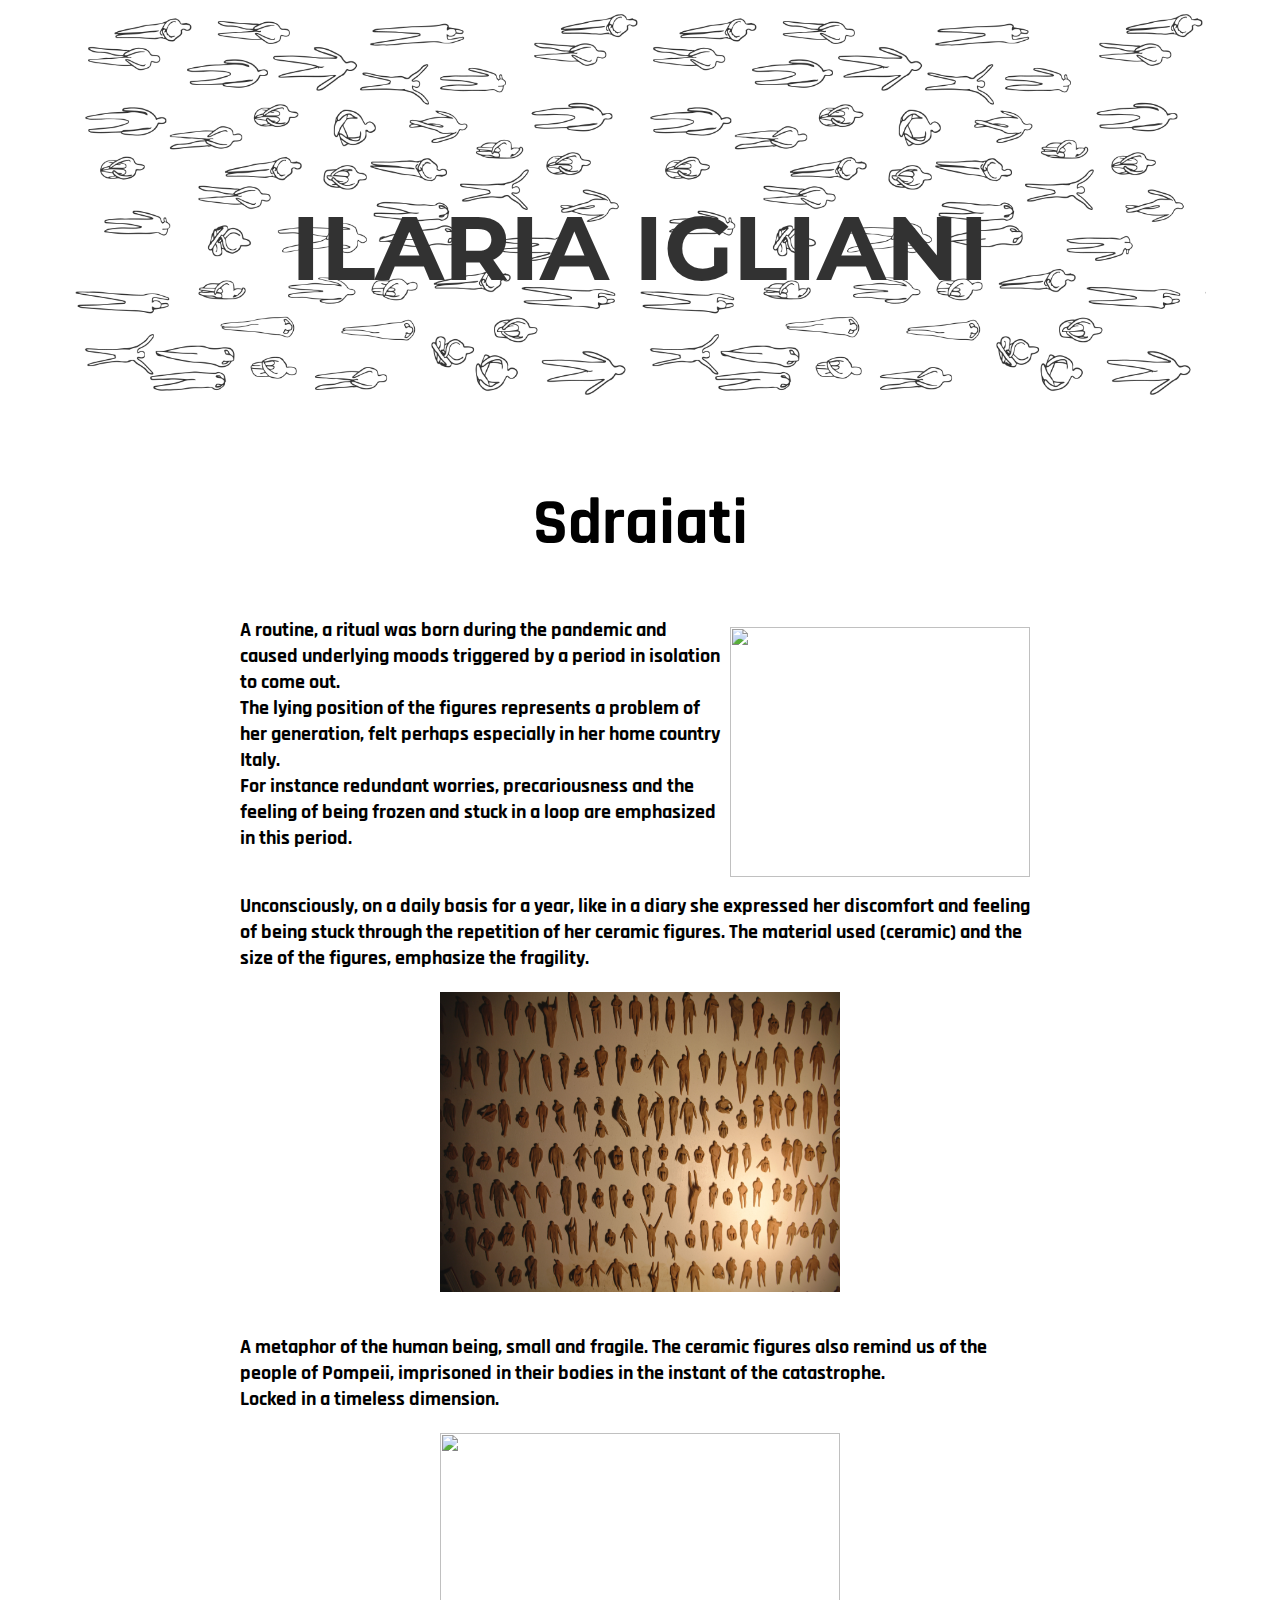
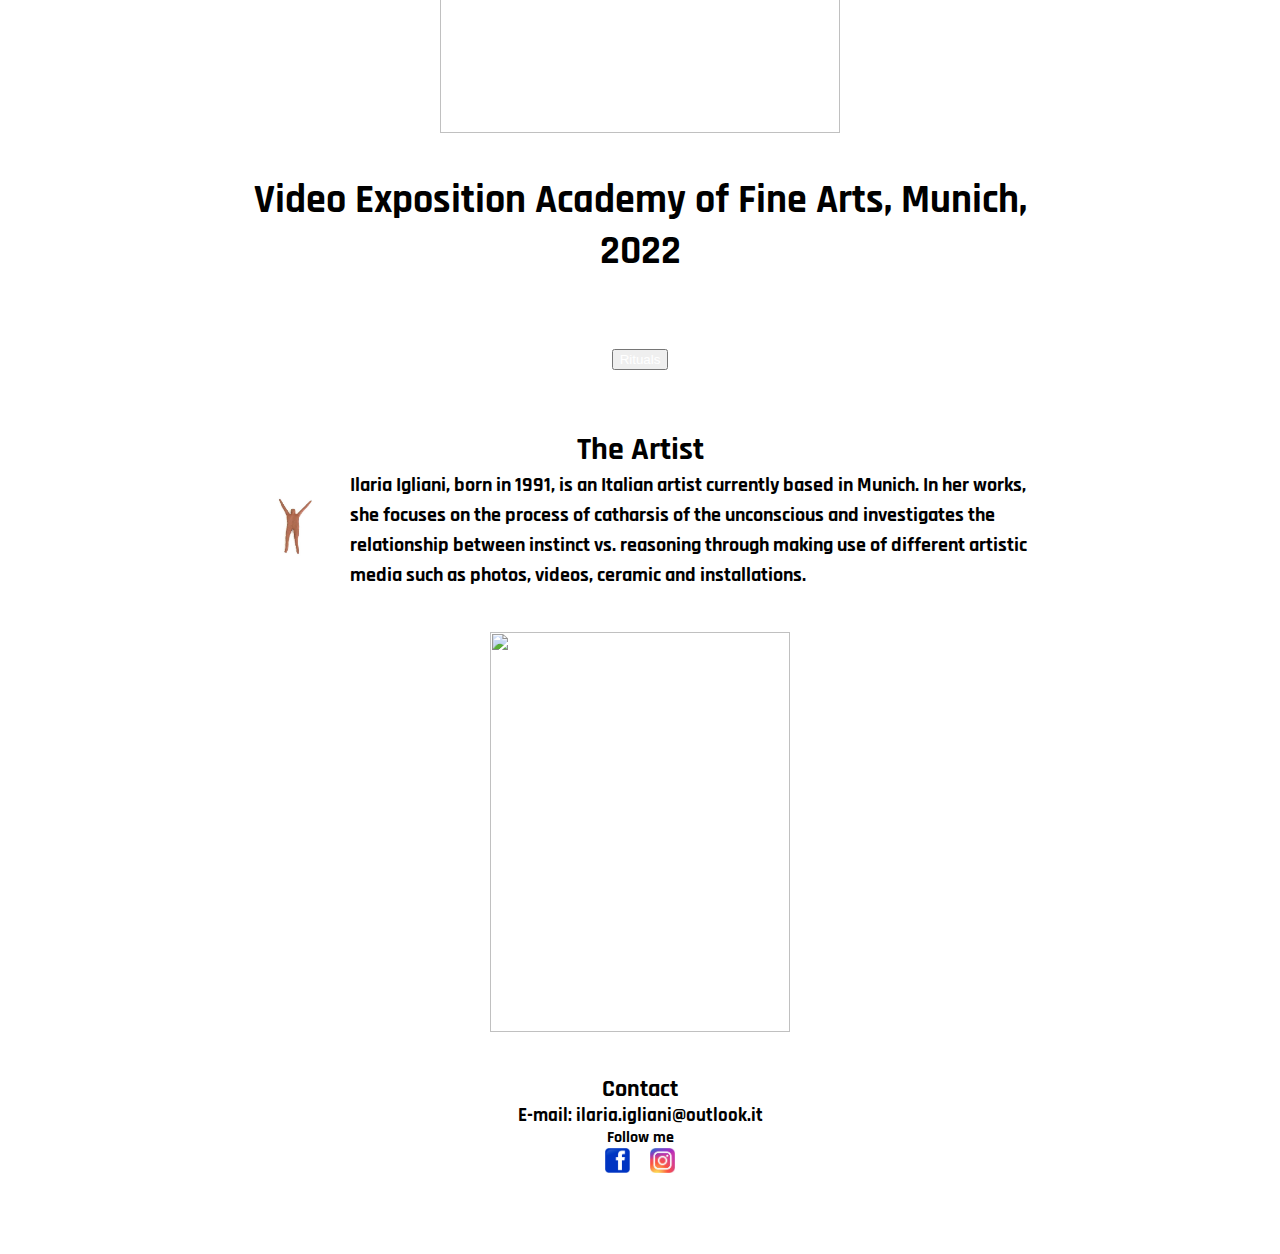
==== index.html @ bb70c913 "font style" ====
<!DOCTYPE html>
<html lang="en">
<head>
    <meta charset="UTF-8">
    <meta http-equiv="X-UA-Compatible" content="IE=edge">
    <meta name="viewport" content="width=>, initial-scale=0.99">
    <link rel="stylesheet" href="style.css">
    <link href="https://cdn.jsdelivr.net/npm/bootstrap@5.0.0-beta1/dist/css/bootstrap.min.css" rel="stylesheet"
        integrity="sha384-giJF6kkoqNQ00vy+HMDP7azOuL0xtbfIcaT9wjKHr8RbDVddVHyTfAAsrekwKmP1" crossorigin="anonymous">
<link rel="preconnect" href="https://fonts.googleapis.com">
<link rel="preconnect" href="https://fonts.gstatic.com" crossorigin>
<link
    href="https://fonts.googleapis.com/css2?family=Dancing+Script&family=Lobster&family=Montserrat:wght@800&family=Press+Start+2P&family=Rajdhani:wght@300&family=Redressed&display=swap"
    rel="stylesheet">

    <title>Ilaria</title>
</head>
<body>
<div class="container-xs">

    <div class="img">
     <span class="ilaria">ILARIA IGLIANI
    </span>

  
      
    </div>
        <div class="container">
    
    <div class="titolo">
     Sdraiati 
        </div>
    <div class="sdraiati">
    <img class="immagine1" src="IMG_9731.JPG"/> <span>
       <p1>A routine, a ritual was born during the pandemic and caused underlying moods triggered by a period in isolation to come out.

        <br /> The lying position of the figures represents a problem of her generation, felt perhaps especially in her home country Italy. </p1>
        
    </span>  
    <br /> 
    <p2> For instance redundant worries, precariousness and the feeling of being frozen and stuck in a loop are emphasized in this period.
        
      </p2>
      <br />
      <br />
      <br />

      <p3>
      Unconsciously, on a daily basis for a year, like in a diary she expressed her discomfort and feeling of being stuck through the repetition of her ceramic figures.
        
        The material used (ceramic) and the size of the figures, emphasize the fragility. </p3>
        
        <br /> <br />
        <img class="immagine2" src="IMG_9781 copi.jpg" />
        <br /> <br />
        <p4> A metaphor of the human being, small and fragile.
        
        The ceramic figures also remind us of the people of Pompeii, imprisoned in their bodies in the instant of the catastrophe. <br />Locked in a timeless dimension.
        
     </p4>
     <br /> <br />
    <img class="immagine3" src="IMG_9758.JPG"/>
    
   <br />
   <br />
    </div>

    <div class="rituals">
        
         <h7>Video Exposition Academy of Fine Arts, Munich, 2022</h7>
         <br/>
        <div class="button">
        <button type="button" class="btn btn-dark"><a class="video" href="video.html" >Rituals</a></button> 
        <br/>
        <br/>
    </div>
</div>
    
      <div class="art">
       <h1>The Artist</h1>  
       <img class="mammocci" src="okk.jpeg" />
       <span>
      <p5>  
      Ilaria Igliani, born in 1991, is an Italian artist currently based in Munich.
        
        In her works, she focuses on the process of catharsis of the unconscious and investigates the relationship between
        
        instinct vs. reasoning through making use of different artistic media such as photos, videos, ceramic and installations.
        
        </p5>    
    </span>
   
    <br />
    <br />
    <img class="foto" src="PSX_20220216_221642.jpg"  />
    
</div>
    <br />
    <br />
    <h2>Contact</h2>
    <h3>E-mail: ilaria.igliani@outlook.it
        <br /> 
      
    <h4>Follow me</h4>
   
    
    <div class="contatti">
        
        <div class="cell fb"> <a href="https://www.facebook.com/profile.php?id=100009602194717" target="_blank"> <img
                    src="256px-Facebook_icon.svg.png" /> </a> </div>
        <div class="cell insta"> <a href="https://www.instagram.com/ilariaigliani/" target="_blank"> <img
                    src="download.jpg" /></a> </div>
    
    
                </div>
                </div>
    
               </div>
    
        </body>
    
    </html>
---- style.css ----
.container-xs {
  width: 1131px;
  display: block;
  margin: 0 auto;
  margin-bottom: 75px;
}
.img {
  width: 1131px;
  height: 400px;
  background-image: url("retro-min.jpg");
  background-size: contain;
  background-repeat: repeat;
  opacity: 0.8;
}
.ilaria {
  font-size: 90px;
  display: block;
  margin: 0 auto;
  font-weight: bold;
  color: black;
  font-family: "Montserrat", sans-serif;
  text-align: center;
  padding-top: 185px;
}

img {
  background-color: white;
  width: 25px;
  height: 25px;
  background-repeat: no-repeat;
  background-size: contain;
  position: relative;
 
}

.container {
  width: 800px;
  display: block;
  margin: 0 auto;
  margin-bottom: 75px;
  font-family: "Rajdhani", sans-serif;

}
.contatti {
  margin-top: 50px;
  margin: 0 auto;
  width: 70px;
  display: flex;
  flex-direction: row;
  justify-content: space-between;
}


h1,
h2,
h3,
h4 {
  text-align: center;
  display: block;
  margin: 0 auto;
}

.titolo{
  margin-top: 30px;
  font-size: 65px;
  font-weight: bold;
  display: block;
  margin: 0 auto; 
  text-align: center;
  font-family: "Rajdhani", sans-serif;
  margin-top: 75px;
  margin-bottom: 30px;
}

.sdraiati{
  background-color: white;
  width: 800px;
  display: block;
  margin: 0 auto;
  margin-top: 52px;
}
p1,
p2{
  font-weight: bold;
  line-height: 1,5;
  font-size: 20px;
  text-align: justify;
  
}
.immagine1{
  width: 300px;
  height: 250px;
  display: inline;
  float:right;
  margin: 10px;
 
}
p3,
p4{
  margin-top: 50px;
  line-height: 1,5;
  font-size: 20px;
  font-weight: bold;
}

.immagine2{
  margin-top: 50px;
  width: 400px;
  height: 300px;
  display: block;
  margin: 0 auto;
}

.immagine3{
  margin-top: 100px;
  width: 400px;
  height: 300px;
  display: block;
  margin: 0 auto;
}
.rituals{
  display: block;
  margin: 0 auto;
  text-align: center;
  font-size: 40px;
  font-weight: bold;
}

.button{
  margin-top: 50px;
}
.video{
  
  display: block;
  margin: 0 auto;
  color: white;
  text-decoration: none;
 
}
.video:hover{
  color: white;
  text-decoration: underline;
}
.art{
  width: 800px;
  display: block;
  margin: 0 auto;
  font-family: "Rajdhani", sans-serif;
  font-weight: bold;
}
.mammocci{
  width: 100px;
  height: 100px;
  display: inline;
  float:left;
  margin: 5px;
  
}
.foto {
  width: 300px;
  height: 400px;
  margin-bottom: 100px;
  margin-top: 50px;
  display: block;
  margin: 0 auto;
  
  
}
p5{
  display:block;
  margin: 0 auto;
  line-height: 1.5;
  font-weight: bold;
  font-size: 20px;
}
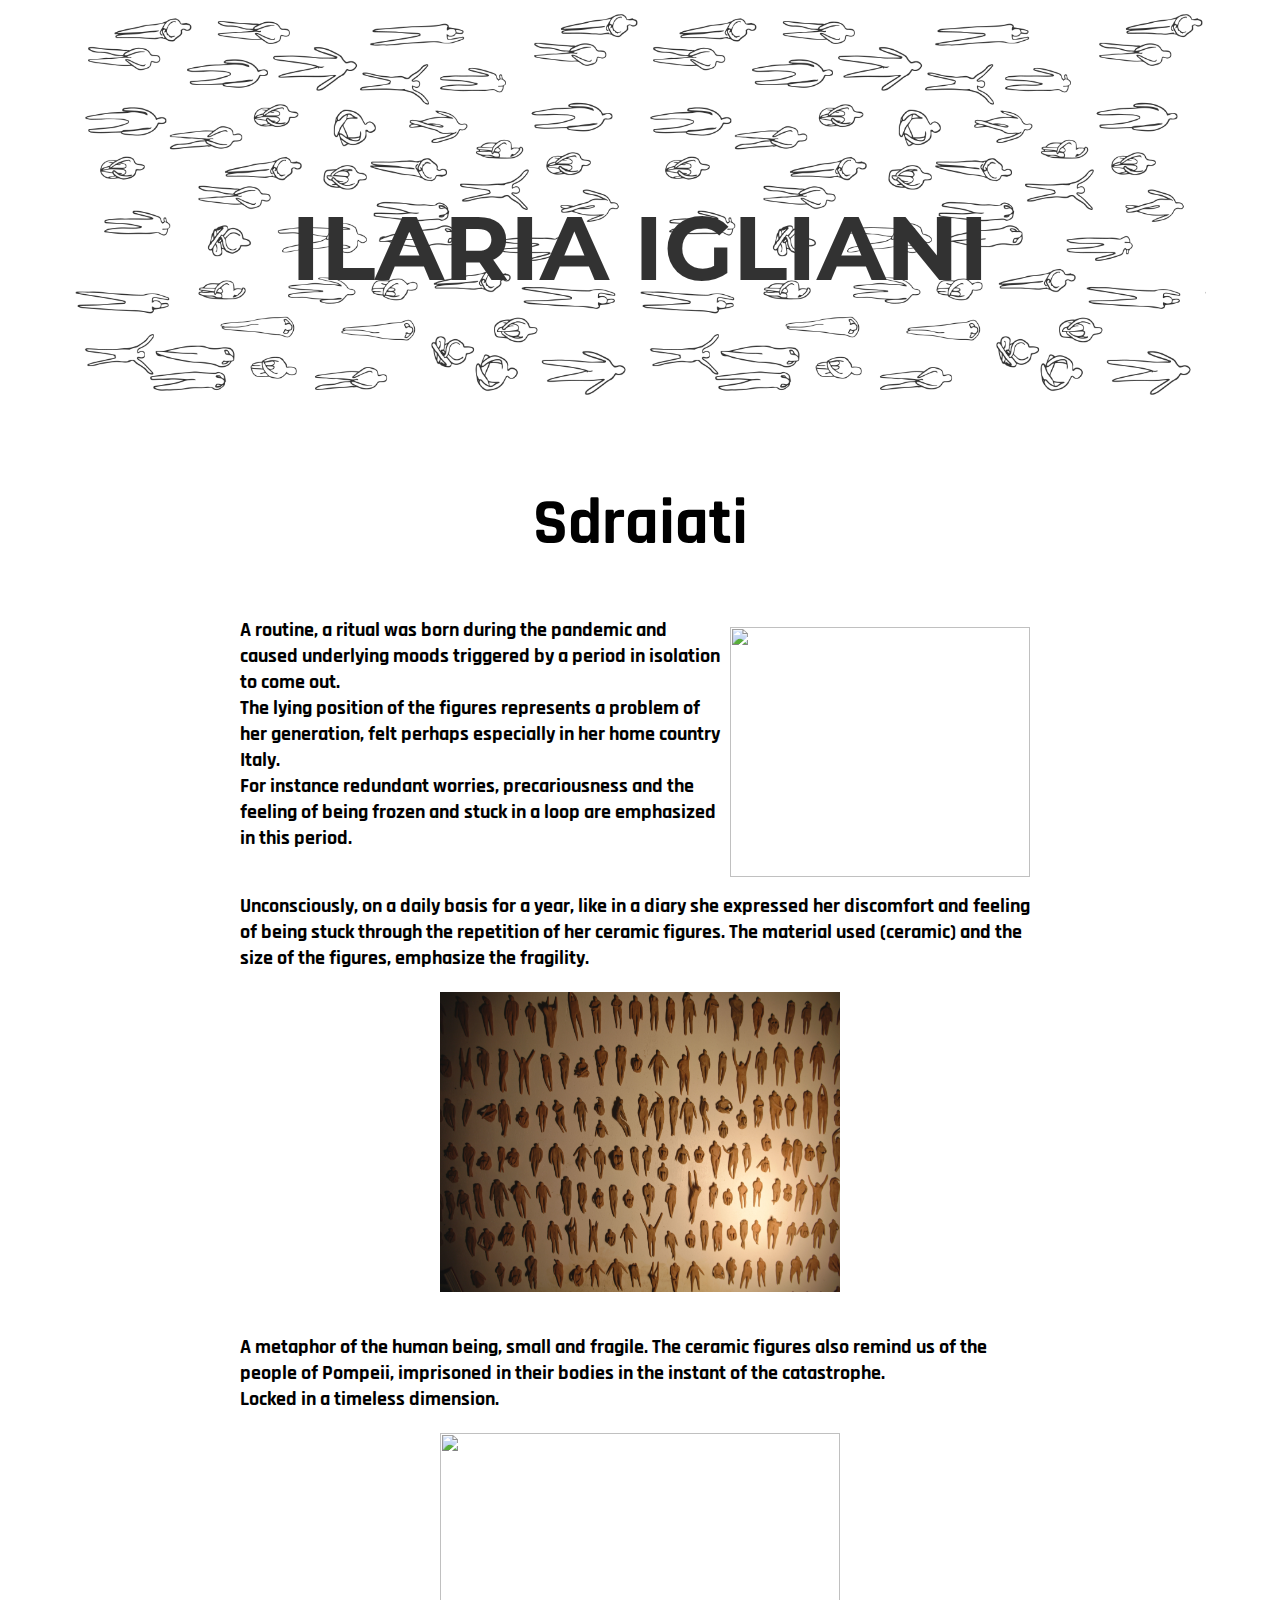
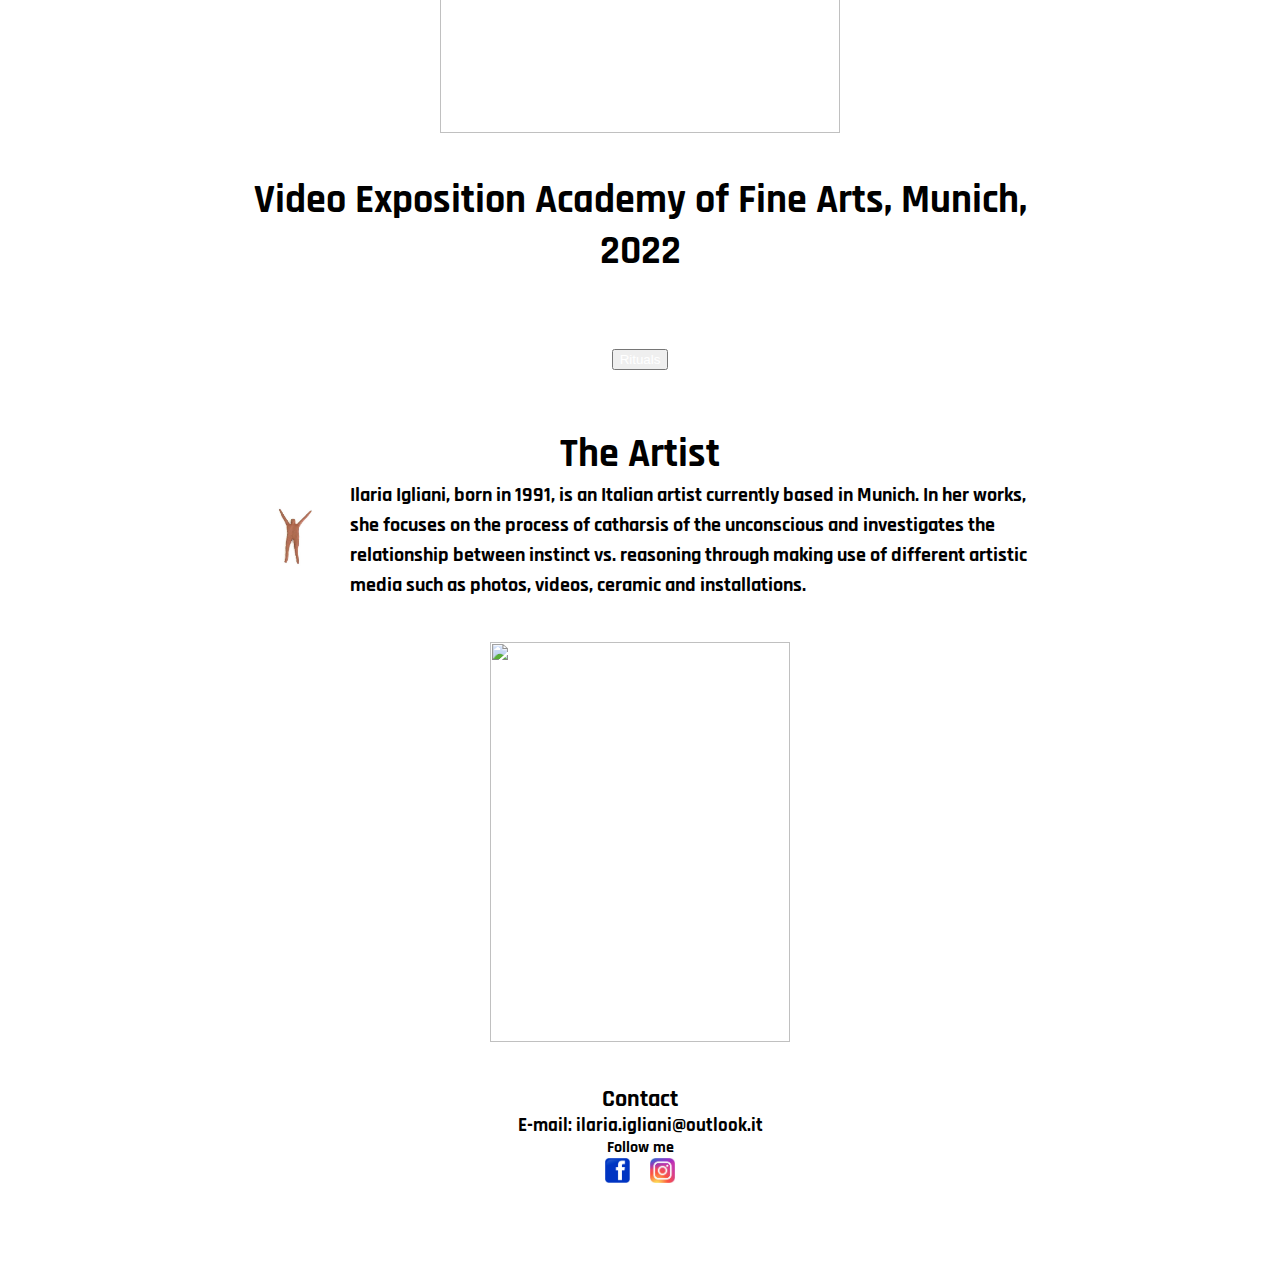
==== commit 599d5b4c: "video" ====
--- a/index.html
+++ b/index.html
@@ -3,7 +3,7 @@
 <head>
     <meta charset="UTF-8">
     <meta http-equiv="X-UA-Compatible" content="IE=edge">
-    <meta name="viewport" content="width=>, initial-scale=0.99">
+    <meta name="viewport" content="width=>, initial-scale=0.95">
     <link rel="stylesheet" href="style.css">
     <link href="https://cdn.jsdelivr.net/npm/bootstrap@5.0.0-beta1/dist/css/bootstrap.min.css" rel="stylesheet"
         integrity="sha384-giJF6kkoqNQ00vy+HMDP7azOuL0xtbfIcaT9wjKHr8RbDVddVHyTfAAsrekwKmP1" crossorigin="anonymous">
@@ -77,7 +77,7 @@
 </div>
     
       <div class="art">
-       <h1>The Artist</h1>  
+      <h1>The Artist</h1> 
        <img class="mammocci" src="okk.jpeg" />
        <span>
       <p5>  
--- a/style.css
+++ b/style.css
@@ -141,13 +141,18 @@
   color: white;
   text-decoration: underline;
 }
+h1{
+  font-size: 40px;
+  font-weight: bold;
+}
 .art{
   width: 800px;
   display: block;
   margin: 0 auto;
   font-family: "Rajdhani", sans-serif;
-  font-weight: bold;
+  
 }
+
 .mammocci{
   width: 100px;
   height: 100px;
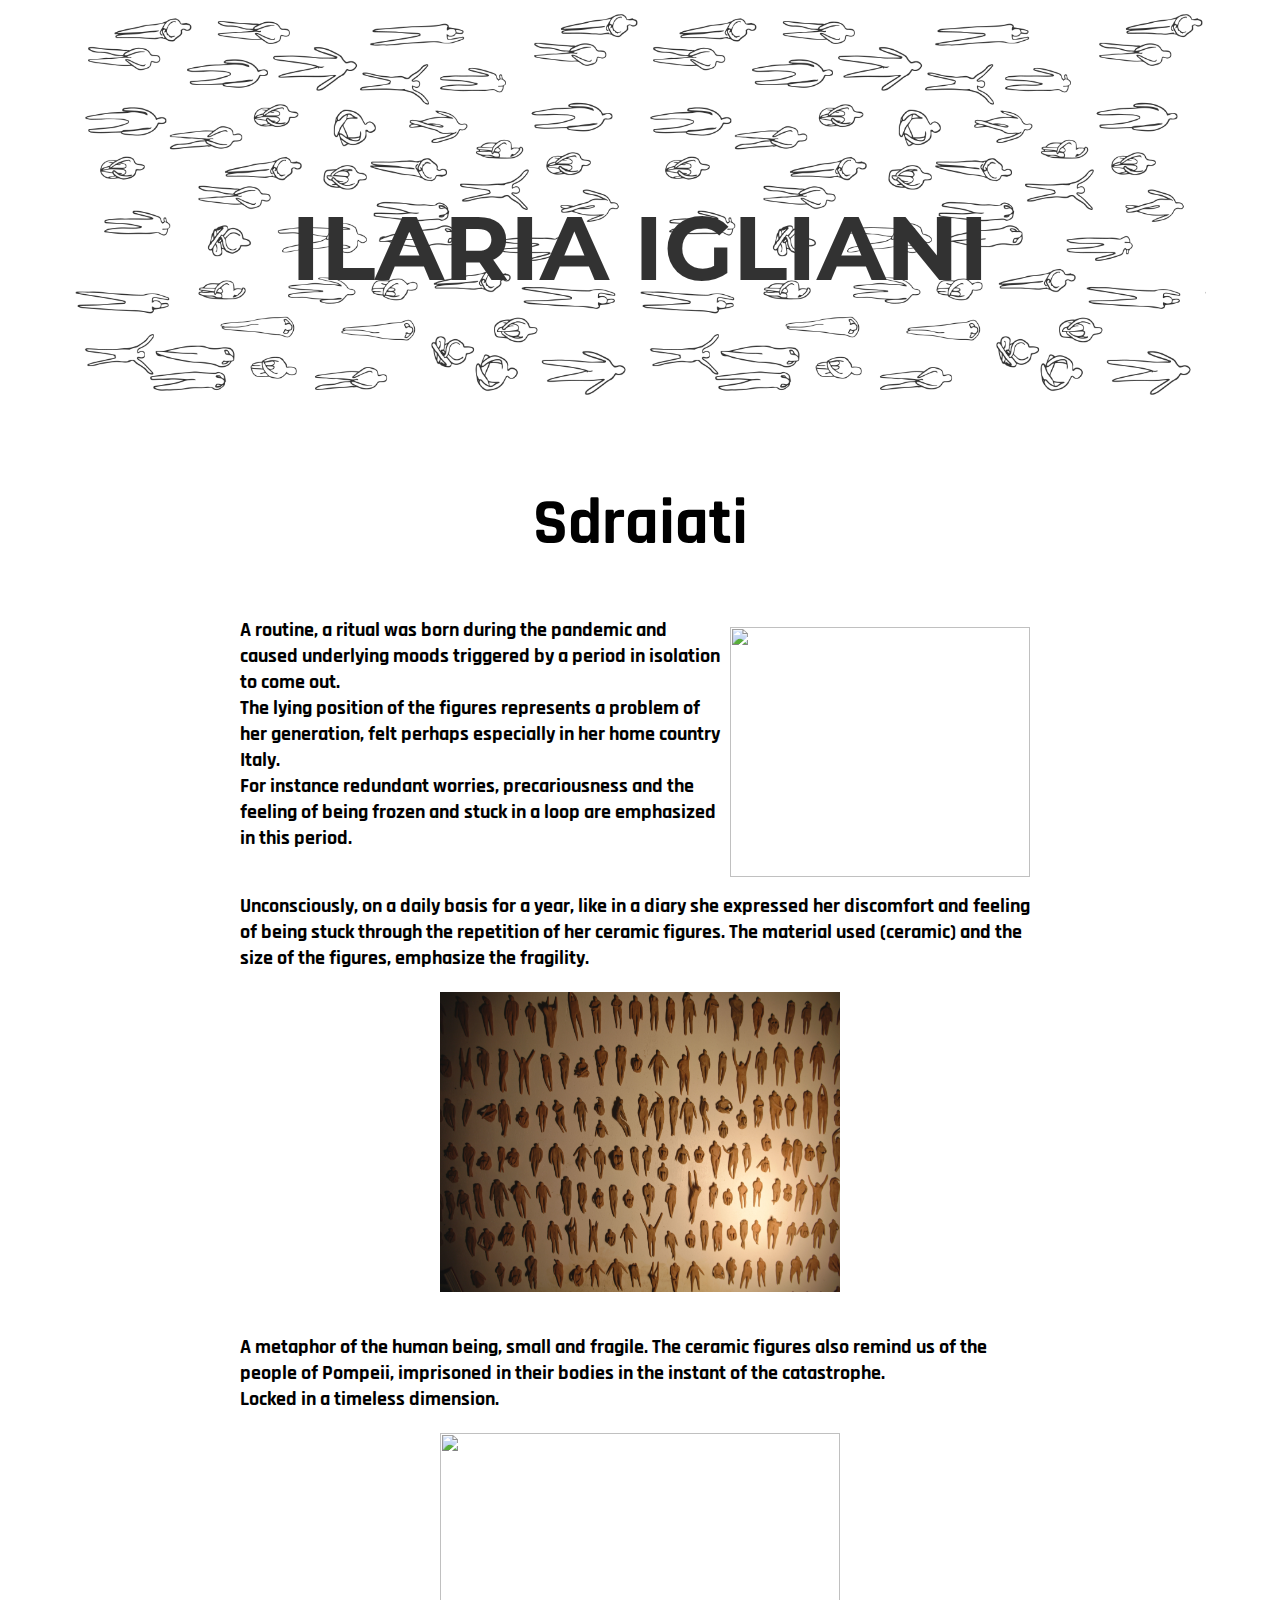
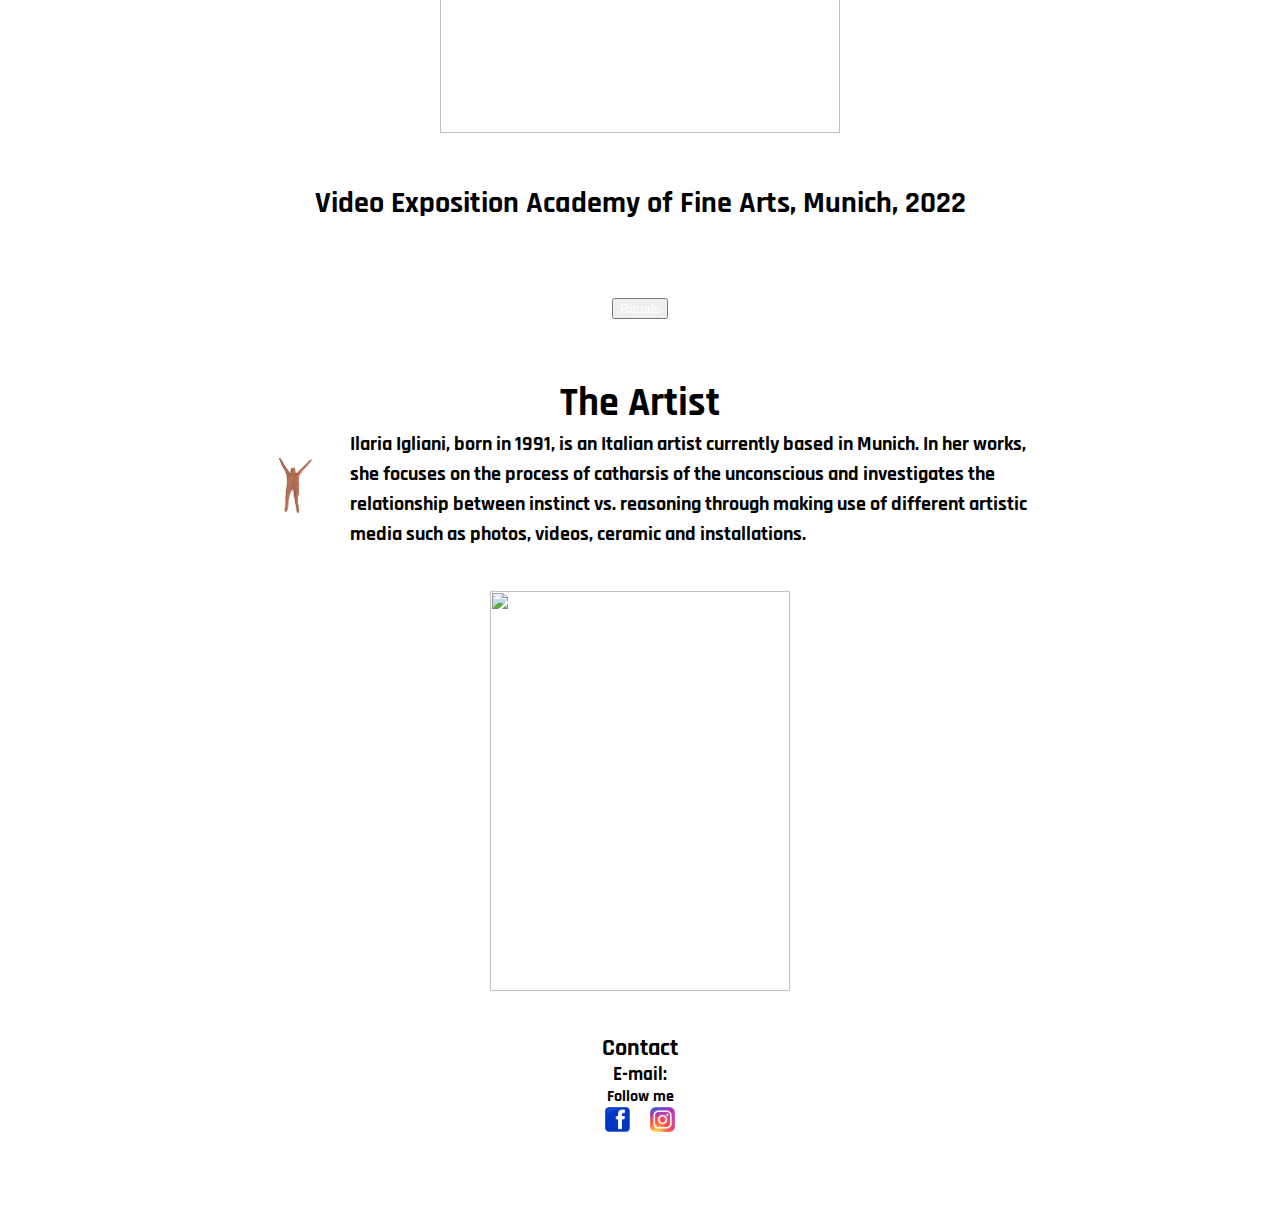
==== commit 6aced097: "link to email" ====
--- a/index.html
+++ b/index.html
@@ -97,11 +97,11 @@
 </div>
     <br />
     <br />
-    <h2>Contact</h2>
-    <h3>E-mail: ilaria.igliani@outlook.it
+    <h2><strong>Contact</strong></h2>
+    <h3>E-mail: <a class="email" href="mailto:ilaria.igliani@outlook.it"></a>
         <br /> 
       
-    <h4>Follow me</h4>
+    <h4><strong>Follow me</strong></h4>
    
     
     <div class="contatti">
--- a/style.css
+++ b/style.css
@@ -177,4 +177,16 @@
   line-height: 1.5;
   font-weight: bold;
   font-size: 20px;
+}
+
+h7{
+  font-size: 30px;
+}
+a{
+  text-decoration: none;
+  color:black;
+}
+a:hover{
+  text-decoration: underline;
+  color:black;
 }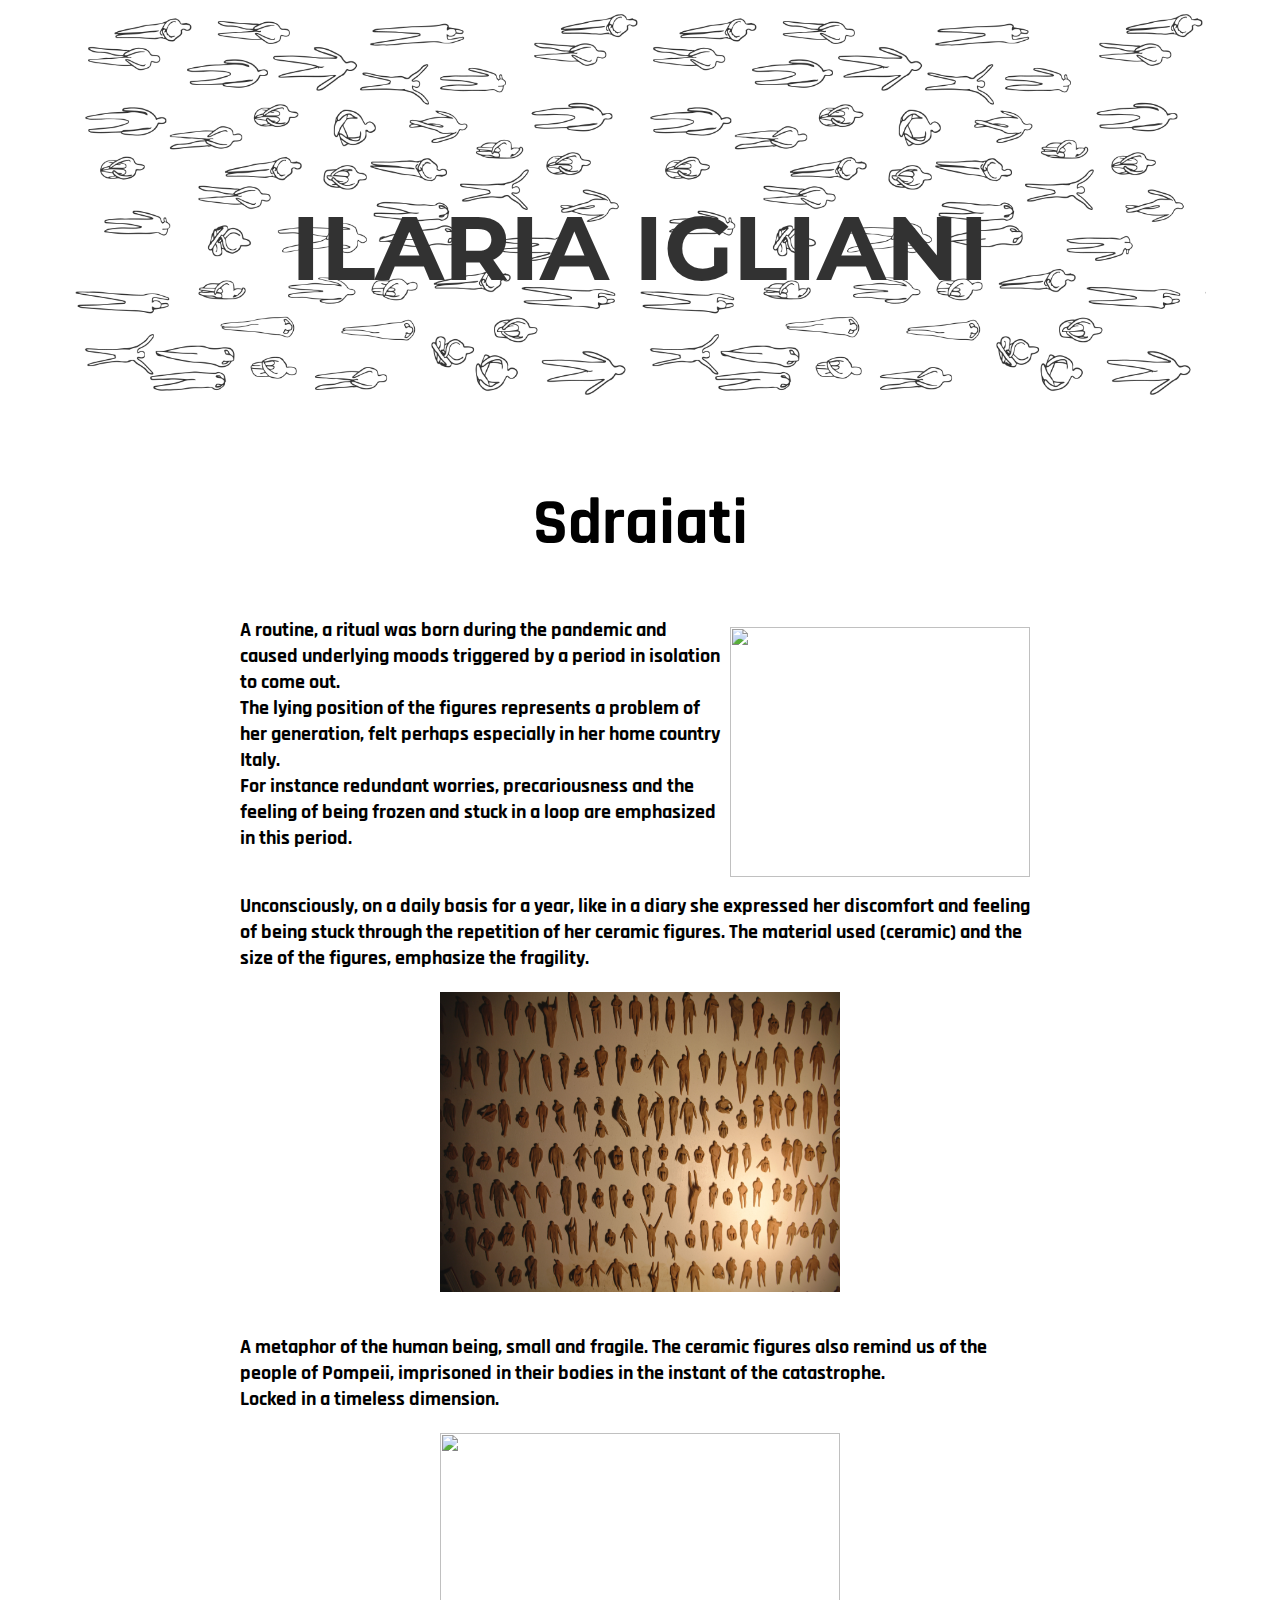
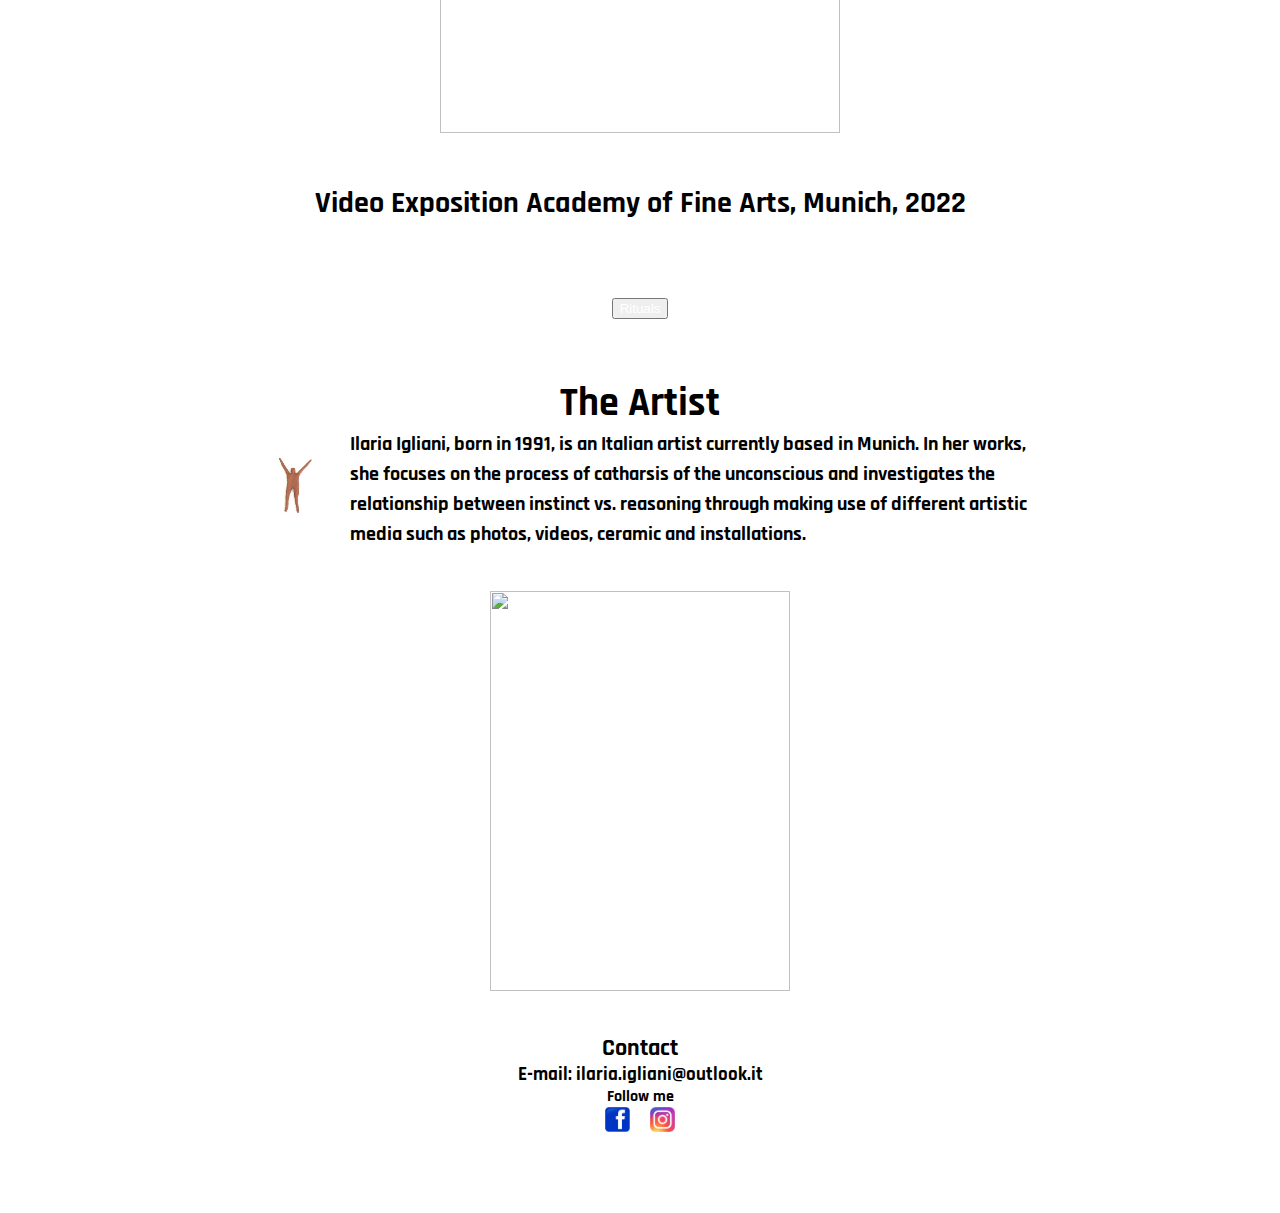
==== commit 2e883871: "update email" ====
--- a/index.html
+++ b/index.html
@@ -98,7 +98,7 @@
     <br />
     <br />
     <h2><strong>Contact</strong></h2>
-    <h3>E-mail: <a class="email" href="mailto:ilaria.igliani@outlook.it"></a>
+    <h3>E-mail: <a class="email" href="mailto:ilaria.igliani@outlook.it">ilaria.igliani@outlook.it</a>
         <br /> 
       
     <h4><strong>Follow me</strong></h4>
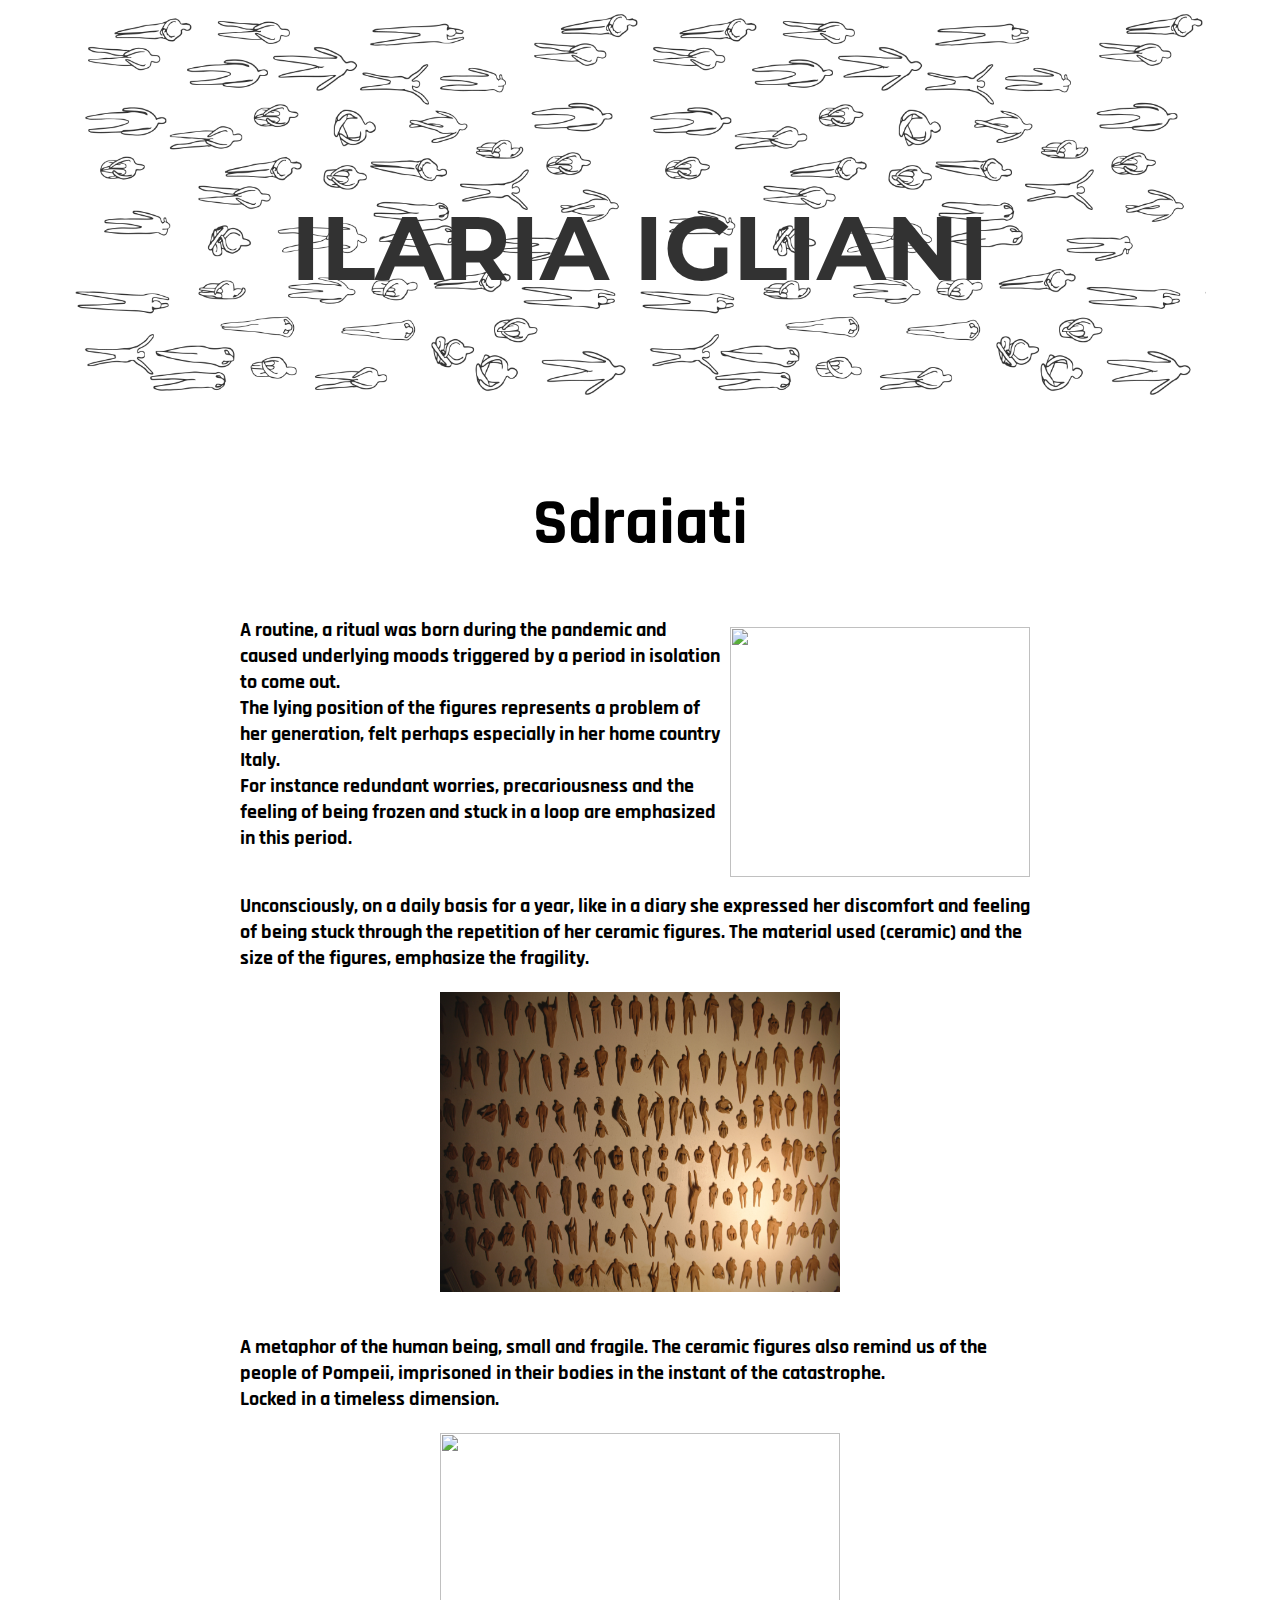
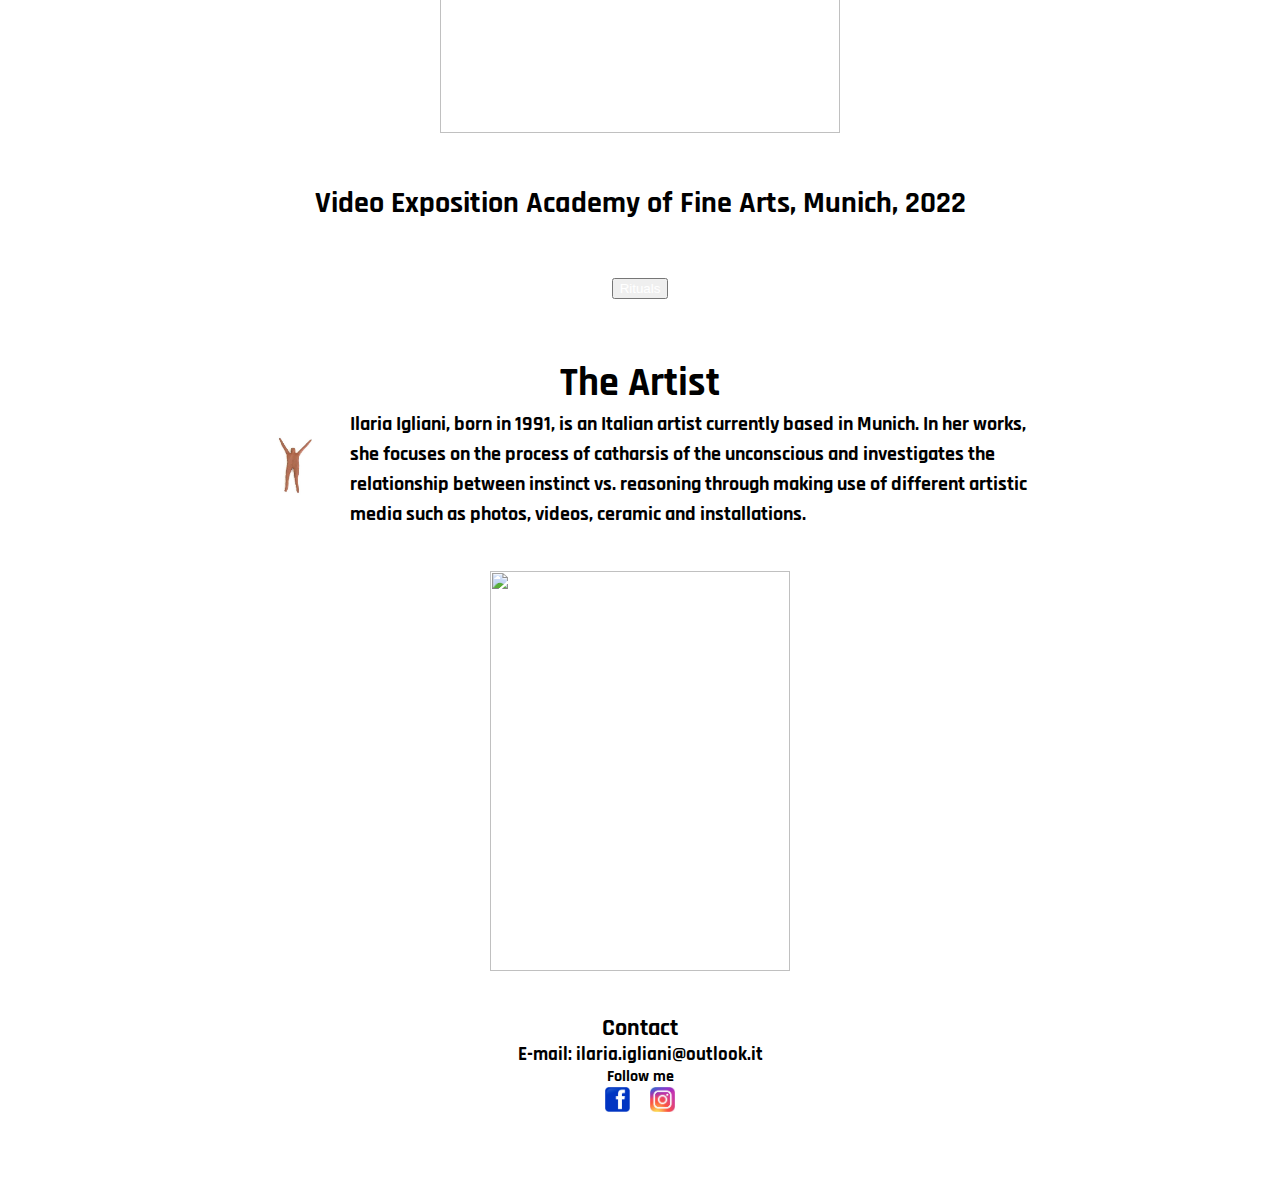
==== commit 479f8d99: "margin-top" ====
--- a/index.html
+++ b/index.html
@@ -75,7 +75,7 @@
         <br/>
     </div>
 </div>
-    
+  
       <div class="art">
       <h1>The Artist</h1> 
        <img class="mammocci" src="okk.jpeg" />
--- a/style.css
+++ b/style.css
@@ -127,7 +127,7 @@
 }
 
 .button{
-  margin-top: 50px;
+  margin-top: 30px;
 }
 .video{
   
@@ -182,11 +182,11 @@
 h7{
   font-size: 30px;
 }
-a{
+.email{
   text-decoration: none;
   color:black;
 }
-a:hover{
+.email:hover{
   text-decoration: underline;
   color:black;
 }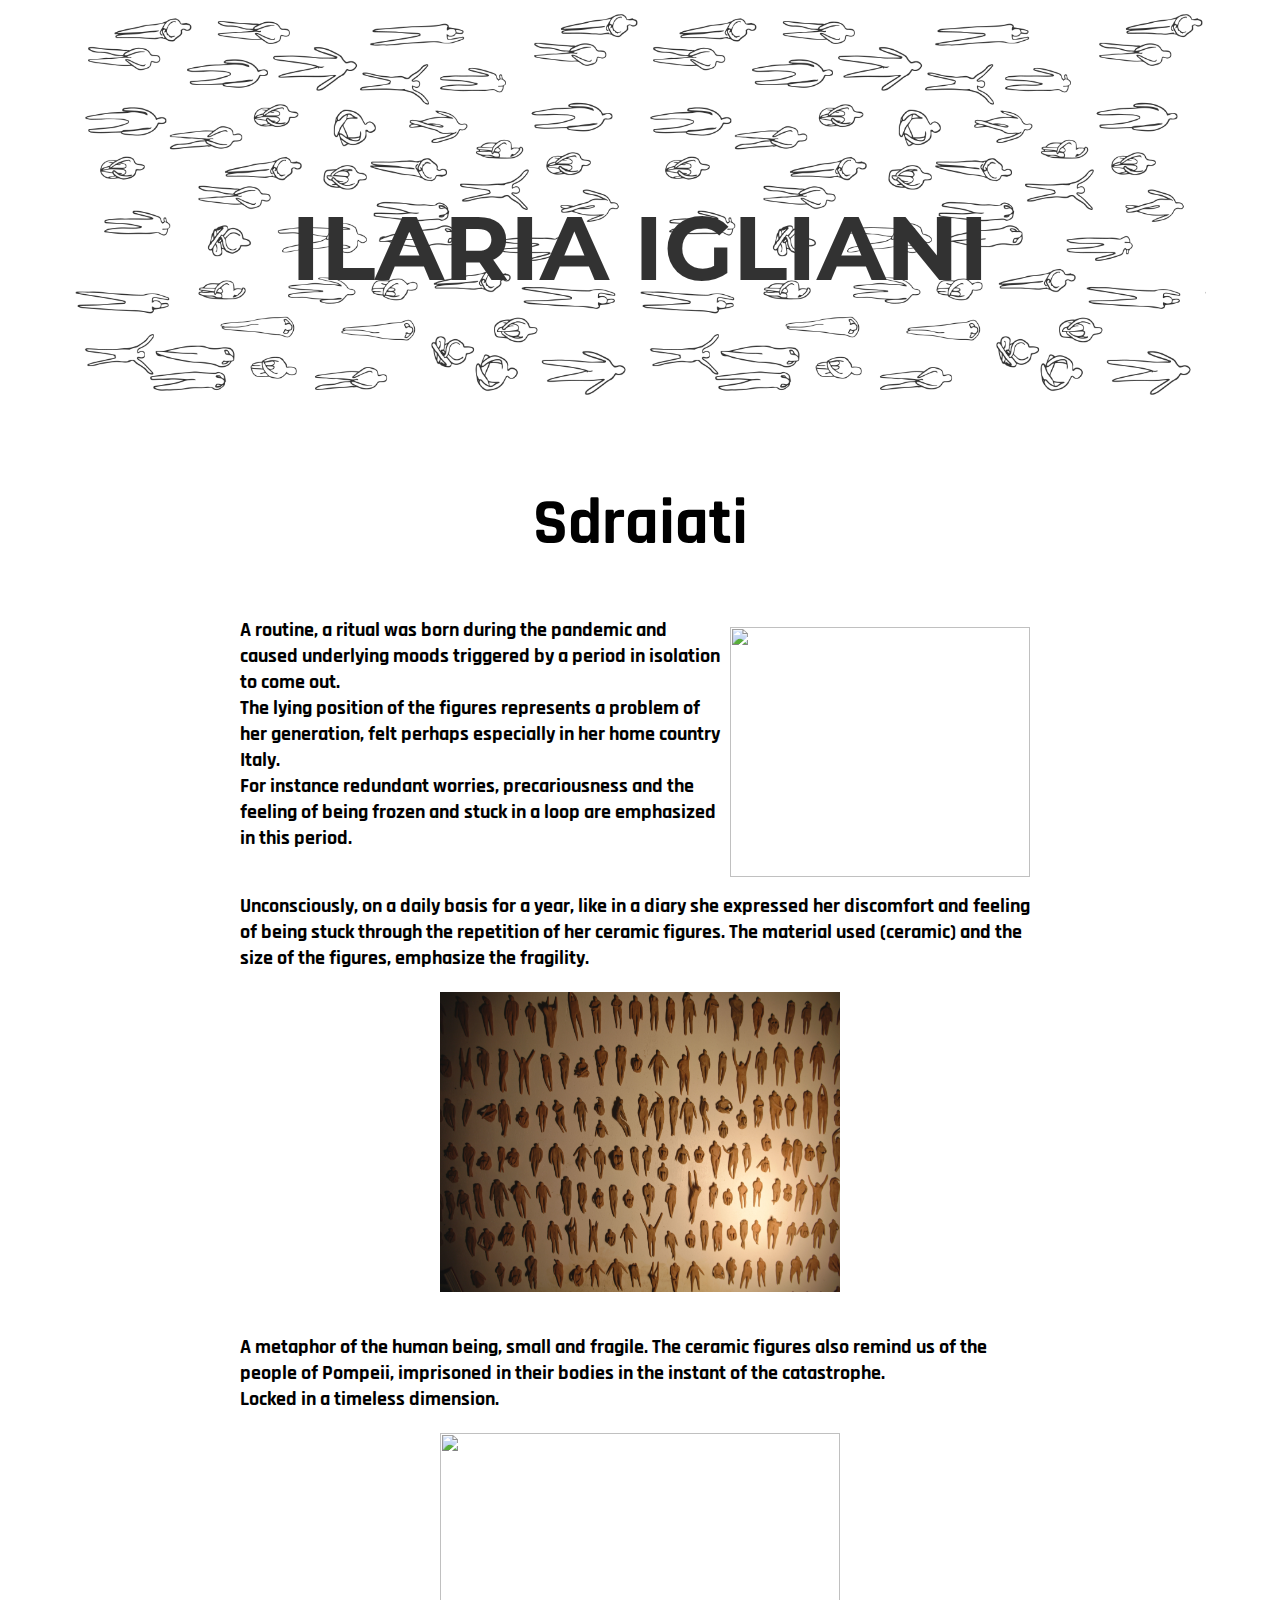
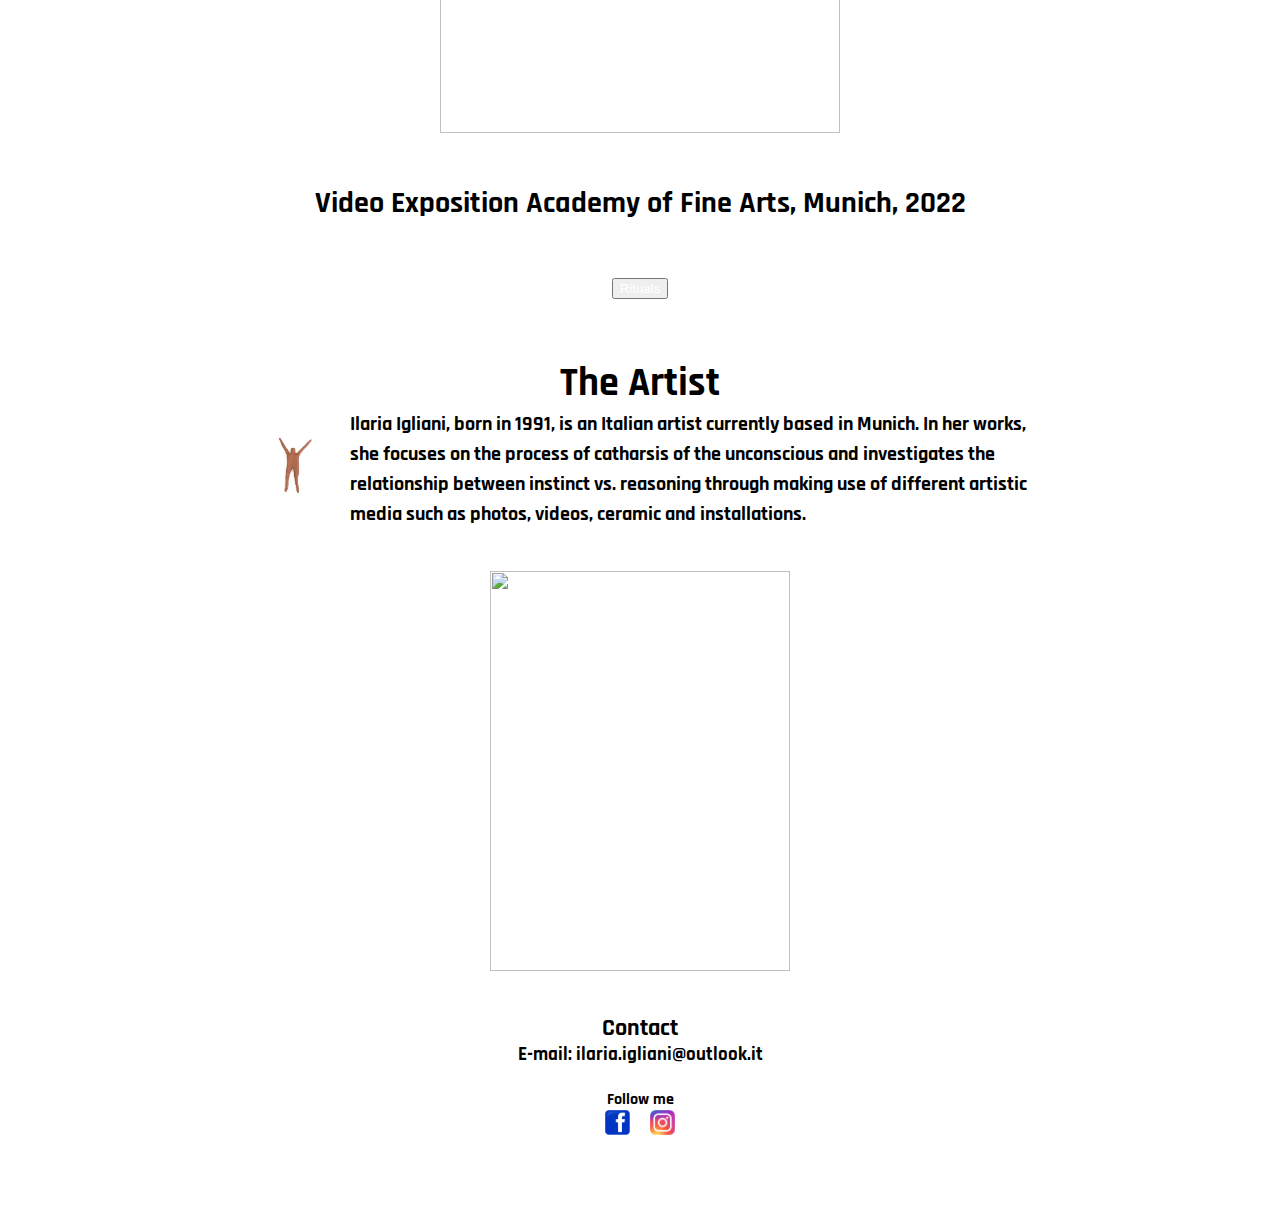
==== commit c91c5f0f: "Update index.html" ====
--- a/index.html
+++ b/index.html
@@ -100,7 +100,7 @@
     <h2><strong>Contact</strong></h2>
     <h3>E-mail: <a class="email" href="mailto:ilaria.igliani@outlook.it">ilaria.igliani@outlook.it</a>
         <br /> 
-      
+        <br />
     <h4><strong>Follow me</strong></h4>
    
     
